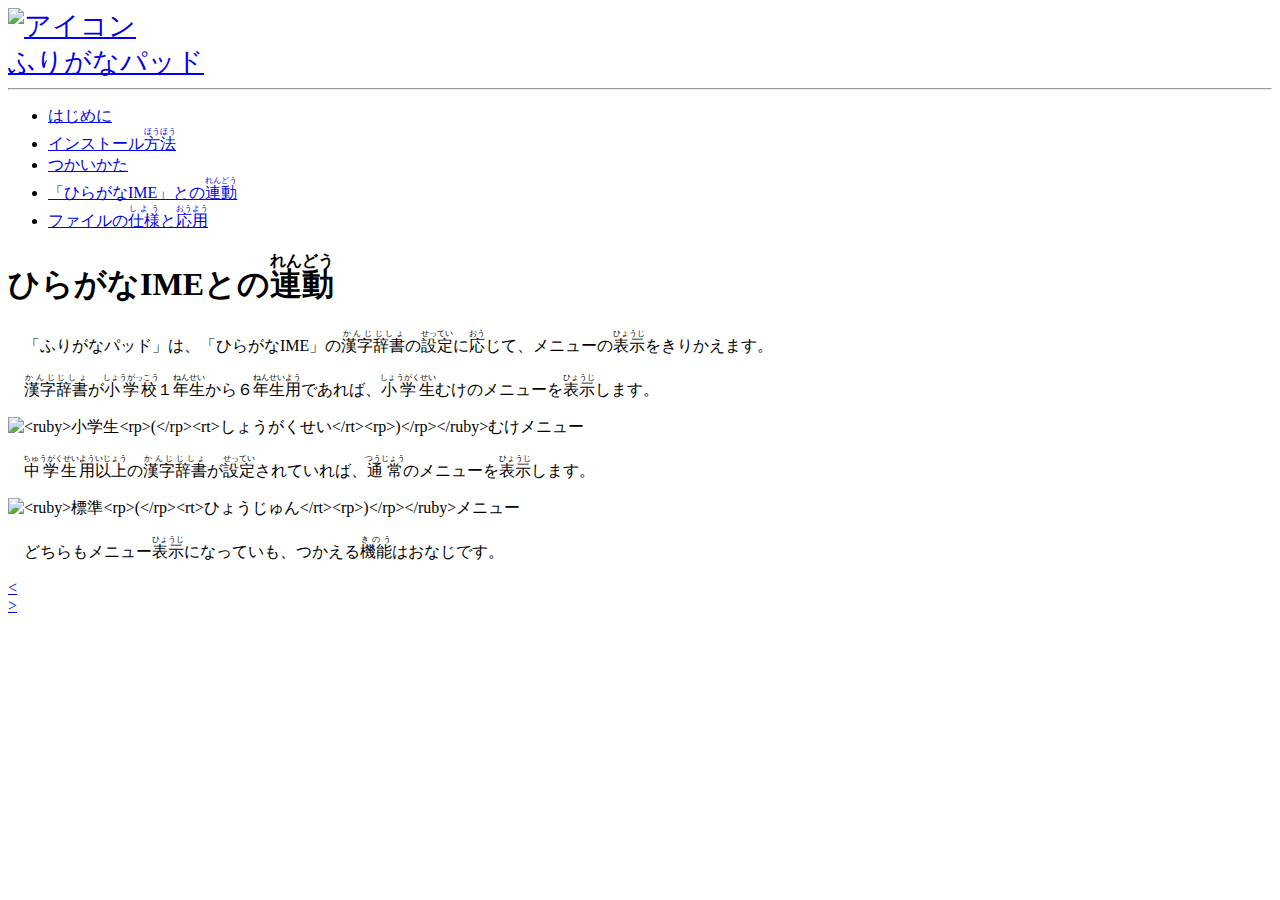
==== docs/hiragana_ime.html @ b673cfc6 "生成された手びきのHTMLファイル" ====
<!doctype html>
<html lang='ja'>
<head>
<meta charset='UTF-8'>
<meta name='viewport' content='width=device-width, maximum-scale=1.0, user-scalable=yes'>
<title>ひらがなIMEとの連動 ― ふりがなパッド</title>
<link href='icon.png' rel='icon'>
<link rel='stylesheet' type='text/css' href='default.css'>
<meta content='ひらがなIMEとの連動' name='description'>
<meta content='https://esrille.github.io/furiganapad/hiragana_ime.html' property='og:url'>
<meta content='ひらがなIMEとの連動 ― ふりがなパッド' property='og:title'>
<meta content='ひらがなIMEとの連動' property='og:description'>
<meta content='https://esrille.github.io/ibus-hiragana/screenshot.png' property='og:image'>
<meta content='product' property='og:type'>
<meta content='summary_large_image' name='twitter:card'>
<meta content='@esrille' name='twitter:creator'>
<style>
aside a:hover {
  text-decoration: none;
}
.title {
  font-size: 20pt;
}
</style>
</head>
<body>
<div id='sidebar'>
<aside>
<a class='title' href='https://github.com/esrille/furiganapad'><img alt="アイコン" src="icon.png"><br>
ふりがなパッド</a>
<hr>
<ul>
<li><a href='index.html'>はじめに</a>
<li><a href='install.html'>インストール<ruby>方法<rp>(</rp><rt>ほうほう</rt><rp>)</rp></ruby></a>
<li><a href='usage.html'>つかいかた</a>
<li><a href='hiragana_ime.html'>「ひらがなIME」との<ruby>連動<rp>(</rp><rt>れんどう</rt><rp>)</rp></ruby></a>
<li><a href='specification.html'>ファイルの<ruby>仕様<rp>(</rp><rt>しよう</rt><rp>)</rp></ruby>と<ruby>応用<rp>(</rp><rt>おうよう</rt><rp>)</rp></ruby></a>
</ul>
<footer>
</footer>
</aside>
</div>
<main>
<h1>ひらがなIMEとの<ruby>連動<rp>(</rp><rt>れんどう</rt><rp>)</rp></ruby></h1>
<p>&#x3000;「ふりがなパッド」は、「ひらがなIME」の<ruby>漢字<rp>(</rp><rt>かんじ</rt><rp>)</rp></ruby><ruby>辞書<rp>(</rp><rt>じしょ</rt><rp>)</rp></ruby>の<ruby>設定<rp>(</rp><rt>せってい</rt><rp>)</rp></ruby>に<ruby>応<rp>(</rp><rt>おう</rt><rp>)</rp></ruby>じて、メニューの<ruby>表示<rp>(</rp><rt>ひょうじ</rt><rp>)</rp></ruby>をきりかえます。</p>
<p>&#x3000;<ruby>漢字<rp>(</rp><rt>かんじ</rt><rp>)</rp></ruby><ruby>辞書<rp>(</rp><rt>じしょ</rt><rp>)</rp></ruby>が<ruby>小学校<rp>(</rp><rt>しょうがっこう</rt><rp>)</rp></ruby>１<ruby>年生<rp>(</rp><rt>ねんせい</rt><rp>)</rp></ruby>から６<ruby>年生<rp>(</rp><rt>ねんせい</rt><rp>)</rp></ruby><ruby>用<rp>(</rp><rt>よう</rt><rp>)</rp></ruby>であれば、<ruby>小学生<rp>(</rp><rt>しょうがくせい</rt><rp>)</rp></ruby>むけのメニューを<ruby>表示<rp>(</rp><rt>ひょうじ</rt><rp>)</rp></ruby>します。</p>
<p><img alt="&lt;ruby&gt;小学生&lt;rp&gt;(&lt;/rp&gt;&lt;rt&gt;しょうがくせい&lt;/rt&gt;&lt;rp&gt;)&lt;/rp&gt;&lt;/ruby&gt;むけメニュー" src="kids.png"></p>
<p>&#x3000;<ruby>中学生<rp>(</rp><rt>ちゅうがくせい</rt><rp>)</rp></ruby><ruby>用<rp>(</rp><rt>よう</rt><rp>)</rp></ruby><ruby>以上<rp>(</rp><rt>いじょう</rt><rp>)</rp></ruby>の<ruby>漢字<rp>(</rp><rt>かんじ</rt><rp>)</rp></ruby><ruby>辞書<rp>(</rp><rt>じしょ</rt><rp>)</rp></ruby>が<ruby>設定<rp>(</rp><rt>せってい</rt><rp>)</rp></ruby>されていれば、<ruby>通常<rp>(</rp><rt>つうじょう</rt><rp>)</rp></ruby>のメニューを<ruby>表示<rp>(</rp><rt>ひょうじ</rt><rp>)</rp></ruby>します。</p>
<p><img alt="&lt;ruby&gt;標準&lt;rp&gt;(&lt;/rp&gt;&lt;rt&gt;ひょうじゅん&lt;/rt&gt;&lt;rp&gt;)&lt;/rp&gt;&lt;/ruby&gt;メニュー" src="normal.png"></p>
<p>&#x3000;どちらもメニュー<ruby>表示<rp>(</rp><rt>ひょうじ</rt><rp>)</rp></ruby>になっていも、つかえる<ruby>機能<rp>(</rp><rt>きのう</rt><rp>)</rp></ruby>はおなじです。</p>
</main>
<nav>
<a href=usage.html id='nav-prev'><div>&lt;</div></a>
<a href=specification.html id='nav-next'><div>&gt;</div></a>
</nav>
</body>
</html>
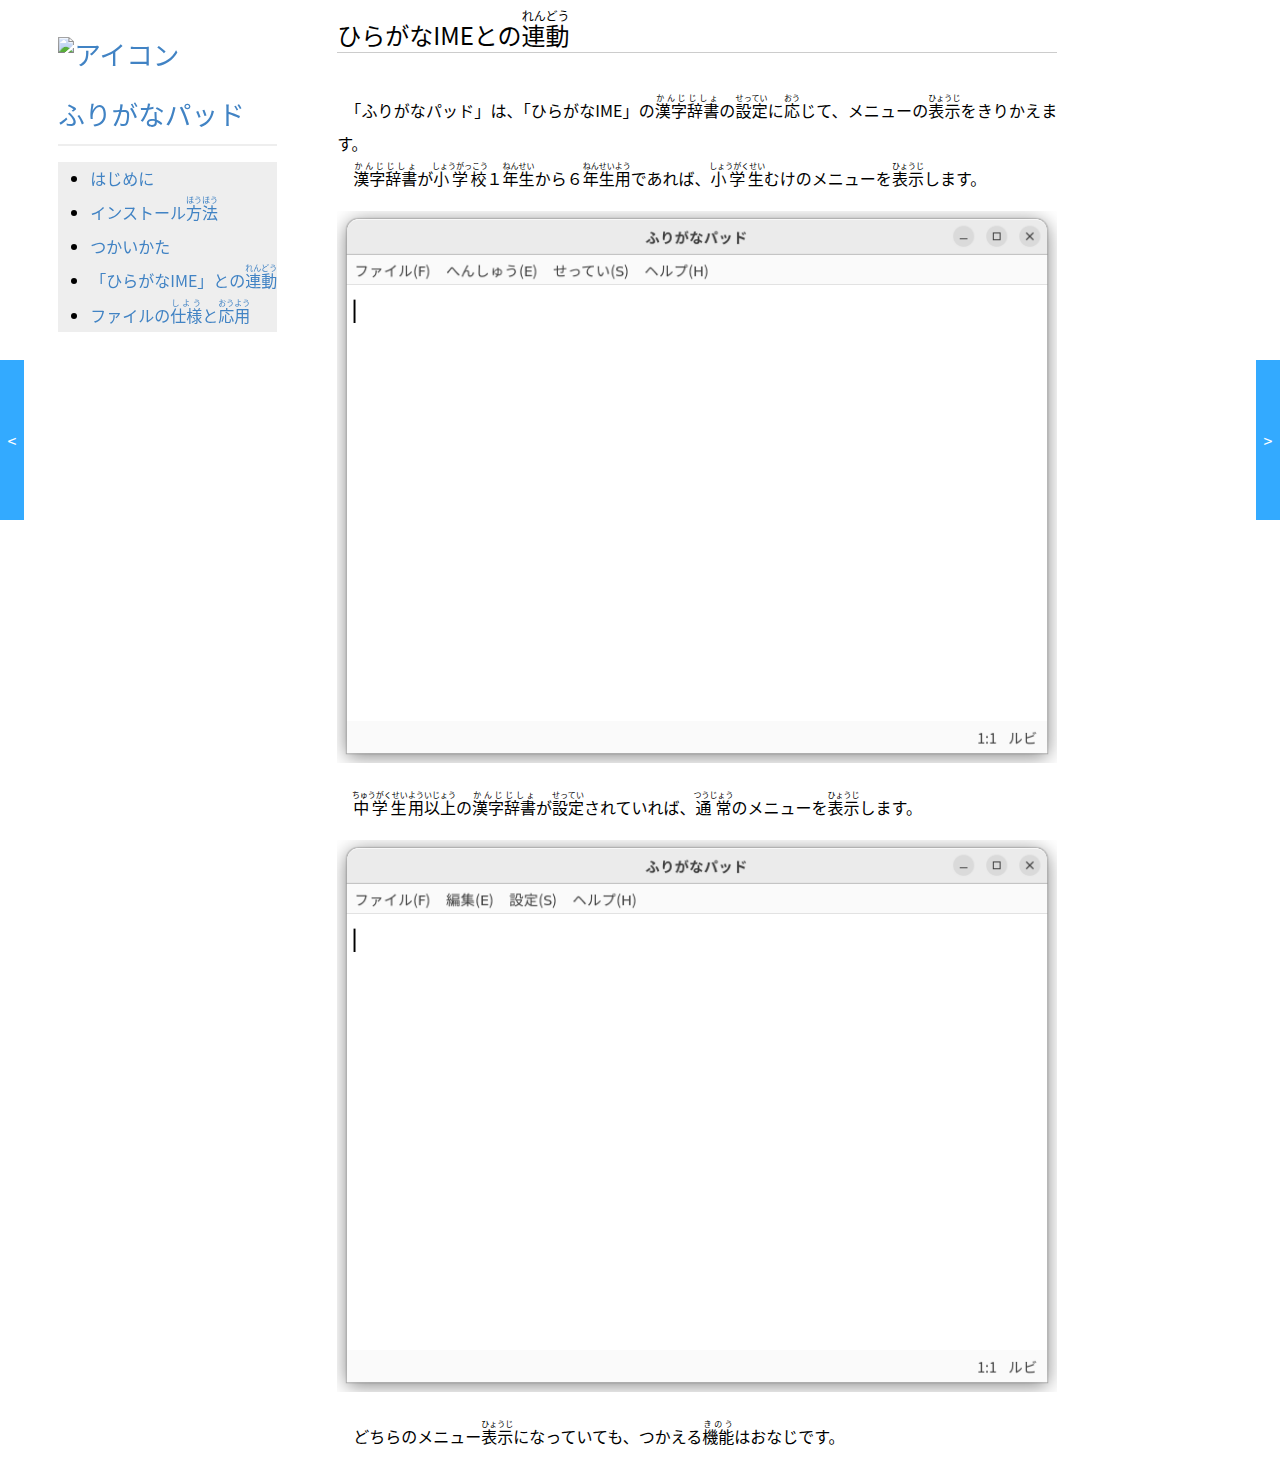
==== commit 267de76a: "Update screenshots" ====
--- a/docs/hiragana_ime.html
+++ b/docs/hiragana_ime.html
@@ -44,10 +44,10 @@
 <h1>ひらがなIMEとの<ruby>連動<rp>(</rp><rt>れんどう</rt><rp>)</rp></ruby></h1>
 <p>&#x3000;「ふりがなパッド」は、「ひらがなIME」の<ruby>漢字<rp>(</rp><rt>かんじ</rt><rp>)</rp></ruby><ruby>辞書<rp>(</rp><rt>じしょ</rt><rp>)</rp></ruby>の<ruby>設定<rp>(</rp><rt>せってい</rt><rp>)</rp></ruby>に<ruby>応<rp>(</rp><rt>おう</rt><rp>)</rp></ruby>じて、メニューの<ruby>表示<rp>(</rp><rt>ひょうじ</rt><rp>)</rp></ruby>をきりかえます。</p>
 <p>&#x3000;<ruby>漢字<rp>(</rp><rt>かんじ</rt><rp>)</rp></ruby><ruby>辞書<rp>(</rp><rt>じしょ</rt><rp>)</rp></ruby>が<ruby>小学校<rp>(</rp><rt>しょうがっこう</rt><rp>)</rp></ruby>１<ruby>年生<rp>(</rp><rt>ねんせい</rt><rp>)</rp></ruby>から６<ruby>年生<rp>(</rp><rt>ねんせい</rt><rp>)</rp></ruby><ruby>用<rp>(</rp><rt>よう</rt><rp>)</rp></ruby>であれば、<ruby>小学生<rp>(</rp><rt>しょうがくせい</rt><rp>)</rp></ruby>むけのメニューを<ruby>表示<rp>(</rp><rt>ひょうじ</rt><rp>)</rp></ruby>します。</p>
-<p><img alt="&lt;ruby&gt;小学生&lt;rp&gt;(&lt;/rp&gt;&lt;rt&gt;しょうがくせい&lt;/rt&gt;&lt;rp&gt;)&lt;/rp&gt;&lt;/ruby&gt;むけメニュー" src="kids.png"></p>
+<p><img alt="&lt;ruby&gt;小学生&lt;rp&gt;(&lt;/rp&gt;&lt;rt&gt;しょうがくせい&lt;/rt&gt;&lt;rp&gt;)&lt;/rp&gt;&lt;/ruby&gt;むけメニュー" src="school.png"></p>
 <p>&#x3000;<ruby>中学生<rp>(</rp><rt>ちゅうがくせい</rt><rp>)</rp></ruby><ruby>用<rp>(</rp><rt>よう</rt><rp>)</rp></ruby><ruby>以上<rp>(</rp><rt>いじょう</rt><rp>)</rp></ruby>の<ruby>漢字<rp>(</rp><rt>かんじ</rt><rp>)</rp></ruby><ruby>辞書<rp>(</rp><rt>じしょ</rt><rp>)</rp></ruby>が<ruby>設定<rp>(</rp><rt>せってい</rt><rp>)</rp></ruby>されていれば、<ruby>通常<rp>(</rp><rt>つうじょう</rt><rp>)</rp></ruby>のメニューを<ruby>表示<rp>(</rp><rt>ひょうじ</rt><rp>)</rp></ruby>します。</p>
 <p><img alt="&lt;ruby&gt;標準&lt;rp&gt;(&lt;/rp&gt;&lt;rt&gt;ひょうじゅん&lt;/rt&gt;&lt;rp&gt;)&lt;/rp&gt;&lt;/ruby&gt;メニュー" src="normal.png"></p>
-<p>&#x3000;どちらもメニュー<ruby>表示<rp>(</rp><rt>ひょうじ</rt><rp>)</rp></ruby>になっていも、つかえる<ruby>機能<rp>(</rp><rt>きのう</rt><rp>)</rp></ruby>はおなじです。</p>
+<p>&#x3000;どちらのメニュー<ruby>表示<rp>(</rp><rt>ひょうじ</rt><rp>)</rp></ruby>になっていても、つかえる<ruby>機能<rp>(</rp><rt>きのう</rt><rp>)</rp></ruby>はおなじです。</p>
 </main>
 <nav>
 <a href=usage.html id='nav-prev'><div>&lt;</div></a>
--- a/docs/default.css
+++ b/docs/default.css
@@ -0,0 +1,495 @@
+body {
+  font-family: sans-serif;
+  font-size: 12pt;
+  line-height: 2.1em;
+  background-color: white;
+}
+a {
+  background-color: transparent;
+  color: #4183C4;
+  text-decoration: none;
+}
+a:hover {
+  text-decoration: underline;
+}
+h1, h2, h3, h4, h5, h6 {
+  margin: 32px 0 16px;
+  padding: 0;
+  font-weight: bold;
+  position: relative;
+  text-align: left;
+}
+h1 {
+  margin-bottom: 40px;
+  font-size: 18pt;
+  border-bottom: 1px solid #ccc;
+}
+h2 {
+  font-size: 16pt;
+}
+h3 {
+  font-size: 14pt;
+}
+h4 {
+  font-size: 12pt;
+}
+h5 {
+  font-size: 12pt;
+}
+h6 {
+  font-size: 12pt;
+}
+img {
+  border-style: none;
+  max-width: 100%;
+  margin-top: 1em;
+  margin-bottom: 1em;
+}
+code, tt, kbd, pre {
+  font-family: monospace;
+  font-size: 1em;
+}
+hr {
+  border: 0 none;
+  border-bottom: 2px solid #eee;
+  color: #ccc;
+}
+blockquote {
+  padding: 0 1em;
+  border-left: 0.25em solid #dfe2e5;
+}
+blockquote>:first-child {
+  margin-top: 0;
+}
+blockquote>:last-child {
+  margin-bottom: 0;
+}
+table {
+  border-spacing: 0;
+  border-collapse: collapse;
+  display: block;
+  width: 100%;
+  overflow: auto;
+}
+table th, table td {
+  padding: 6px 13px;
+  border: 1px solid #dfe2e5;
+}
+table th {
+  text-align: center;
+}
+table tr {
+  background-color: #fff;
+}
+table th, table tr:nth-child(2n) {
+  background-color: #f6f8fa;
+}
+p, blockquote, ul, ol, dl, table {
+  margin: 1em 0;
+}
+h1 + p, h2 + p, h3 + p, h4 + p, h5 + p, h6 + p {
+  margin-top: 0;
+}
+ul, ol {
+  padding-left: 2em;
+}
+ul :first-child, ol :first-child {
+  margin-top: 0;
+}
+ul :last-child, ol :last-child {
+  margin-bottom: 0;
+}
+pre {
+  margin: 8px;
+  padding: 8px;
+  background-color: #f6f8fa;
+  border: 1px solid #ccc;
+  border-radius: 3px;
+  text-align: left;
+  overflow: auto;
+}
+code {
+  word-wrap: normal;
+  word-break: normal;
+  white-space: pre;
+  text-align: left;
+}
+.highlight {
+  margin-bottom: 16px;
+}
+.highlight pre, .highlight code {
+  margin-bottom: 0;
+}
+kbd {
+  display: inline-block;
+  padding: 3px 5px;
+  line-height: 10px;
+  color: #444d56;
+  vertical-align: middle;
+  background-color: #fafbfc;
+  border: solid 1px #d1d5da;
+  border-bottom-color: #c6cbd1;
+  border-radius: 3px;
+}
+dd {
+  margin-left: 0;
+}
+dl {
+  padding: 0;
+}
+dl dt {
+  padding: 0;
+  margin-top: 1em;
+  font-size: 1em;
+  font-style: italic;
+  font-weight: 600;
+}
+dl dd {
+  padding: 0 1em;
+  margin-bottom: 1em;
+}
+img + em {
+  display: block;
+  color: black;
+  text-indent: 2em;
+  font-family: sans-serif;
+  font-size: smaller;
+  font-style: normal;
+}
+h1, h2, h3, h4, h5, h6, strong, th {
+  font-family: sans-serif;
+}
+a {
+  font-weight: normal;
+  text-decoration: none;
+}
+
+/* screen layout */
+body {
+  margin: 0;
+  padding: 0;
+}
+#sidebar {
+  position: fixed;
+  top: 0;
+  width: 24%;
+  height: 100%;
+  margin: 0;
+  padding: 0;
+}
+#sidebar > aside {
+  float: right;
+  padding: 10px 30px;
+}
+aside > ul {
+  background-color: #eee;
+}
+nav a {
+  height: 10em;
+  width: 1.5em;
+  text-align: center;
+  background-color: #3af;
+  color: white;
+  line-height: 10em;
+}
+nav a:hover {
+  text-decoration: none;
+}
+#nav-prev {
+  position: fixed;
+  top: 40%;
+  left: 0;
+}
+#nav-next {
+  position: fixed;
+  top: 40%;
+  right: 0;
+}
+main {
+  display: block;
+  -webkit-text-size-adjust: 100%;
+  margin-left: 24%;
+  max-width: 720px;
+  text-align: justify;
+  padding: 10px 30px;
+}
+main > :first-child {
+  margin-top: 0 !important;
+}
+main > *:last-child {
+  margin-bottom: 0 !important;
+}
+main > p {
+  margin-top: 0;
+  margin-bottom: 0;
+}
+footer {
+  text-align: right;
+  font-size: smaller;
+}
+
+.red {
+  color: #e13402;
+}
+.blue {
+  color: #0071bc;
+}
+.help-text {
+  color: dimgray;
+  font-size: 90%;
+}
+.card {
+  background-color: whitesmoke;
+  padding: 12px;
+  border: solid 2px silver;
+  border-radius: 8px;
+}
+.card > h2 {
+  margin: 0.5em 0;
+}
+.card table tr {
+  background-color: #fff;
+}
+.card table th {
+  background-color: #fff;
+}
+
+@media only screen and (max-width: 1050px) {
+
+#sidebar {
+  position: static;
+  width: 100%;
+}
+#sidebar > aside {
+  float: none;
+  padding: 10px 30px;
+}
+
+main {
+  margin-left: 0;
+  max-width: 720px;
+  text-align: justify;
+  padding: 10px 30px;
+}
+
+} /* @media only screen and (max-width: 1024px) */
+
+@media screen and (max-width: 360px) {
+  body {
+    font-size: 10.5pt;
+  }
+}
+
+@media print {
+  body {
+    font-size: 10.5pt;
+  }
+  #nav-prev, #nav-next {
+    display: none;
+  }
+}
+
+body:lang(ja), a:lang(ja) {
+  font-family: "Noto Sans CJK JP", "IPA Pゴシック", "游ゴシック Medium","Yu Gothic Medium", 游ゴシック体, "Yu Gothic", YuGothic, sans-serif;
+}
+em:lang(ja), h1:lang(ja), h2:lang(ja), h3:lang(ja), h4:lang(ja), h5:lang(ja), h6:lang(ja), strong:lang(ja), th:lang(ja) {
+  font-family: "Noto Sans CJK JP", "IPA Pゴシック", "游ゴシック Medium","Yu Gothic Medium", 游ゴシック体, "Yu Gothic", YuGothic, sans-serif;
+  font-style: normal;
+  font-weight: 500;
+}
+
+.kbd {
+  position: relative;
+  height: 260px;
+  white-space: nowrap;
+  font-family: sans-serif;
+  font-size: 14px;
+}
+.layer {
+  position: absolute;
+}
+.layer>div {
+  display: inline-block;
+  padding: 1px;
+  width: 45px;
+  height: 45px;
+  margin: 1px;
+  vertical-align: bottom;
+}
+.layer>.k125 {
+  width: 57px;
+}
+.layer>.k150 {
+  padding: 0 12px;
+}
+.layer>.k175 {
+  width: 82px;
+}
+.layer>.k200 {
+  width: 93px;
+}
+.layer>.k225 {
+  width: 105px;
+}
+.layer>.k275 {
+  width: 131px;
+}
+.layer>.k625 {
+  width: 303px;
+}
+.layer109 {
+  position: absolute;
+}
+.layer109>div {
+  display: inline-block;
+  padding: 1px;
+  width: 45px;
+  height: 45px;
+  margin: 1px;
+  vertical-align: bottom;
+}
+.layer109>.k125 {
+  width: 57px;
+}
+.layer109>.k150 {
+  width: 69.5px;
+}
+.layer109>.k175 {
+  width: 82px;
+}
+.layer109>.k200 {
+  width: 93px;
+}
+.layer109>.k225 {
+  width: 106px;
+}
+.layer109>.k250 {
+  width: 120px;
+}
+.layer109>.k275 {
+  width: 133px;
+}
+.layer109>.k350 {
+  width: 167px;
+}
+.layer109>.k375 {
+  width: 180px;
+}
+.layer109>.k400 {
+  width: 193px;
+}
+.layer109>.k625 {
+  width: 303px;
+}
+.layer109 .enter-top {
+  border-bottom-right-radius: 0;
+}
+.layer109 .enter-bottom {
+  position: relative;
+  border-top-left-radius: 0;
+  border-top-right-radius: 0;
+}
+.layer109 .enter-middle {
+  position: relative;
+  left: -1px;
+  top: -4px;
+  background: white;
+  width: 57px;
+  height: 10px;
+  border-style: solid;
+  border-width: 0 1px;
+}
+.small {
+  display: inline-block;
+  border: 1px solid #ccc;
+  width: 13px;
+  text-align: center;
+  line-height: 13px;
+  font-size: 13px;
+}
+.kana {
+  color: #1c9;
+  font-size: 13px;
+}
+.kana-border {
+  border: 1px solid #3c6;
+}
+
+.a {
+  color: #f30
+}
+.k {
+  color: #f40
+}
+.s {
+  color: #f83
+}
+.t {
+  color: #0c6
+}
+.n {
+  color: #099
+}
+.h {
+  color: #09f
+}
+.m {
+  color: #39f
+}
+.y {
+  color: #86f
+}
+.r {
+  color: #b6f
+}
+.w {
+  color: #c3c
+}
+.x {
+  color: #f3c
+}
+
+.L0 {
+  top: 2px;
+  left: 12px;
+}
+.L0>div {
+  padding: 0;
+  border: solid 1px black;
+  border-radius: 4px;
+  text-align: center;
+  line-height: 45px;
+}
+.L1 {
+  top: 2px;
+  left: 14px;
+  line-height: 45px;
+}
+.L2 {
+  top: 2px;
+  left: 12px;
+  text-align: center;
+}
+.L3 {
+  top: 15px;
+  left: 12px;
+  text-align: center;
+  line-height: 45px;
+  color: #666;
+}
+.L4 {
+  top: 4px;
+  left: 42px;
+  line-height: 45px;
+  color: #666;
+}
+
+.key {
+  display: inline-block;
+  padding: 2px;
+  border: 1px solid #888;
+  border-radius: 4px;
+  line-height: 14px;
+  font-size: 14px;
+  height: 16px;
+}
